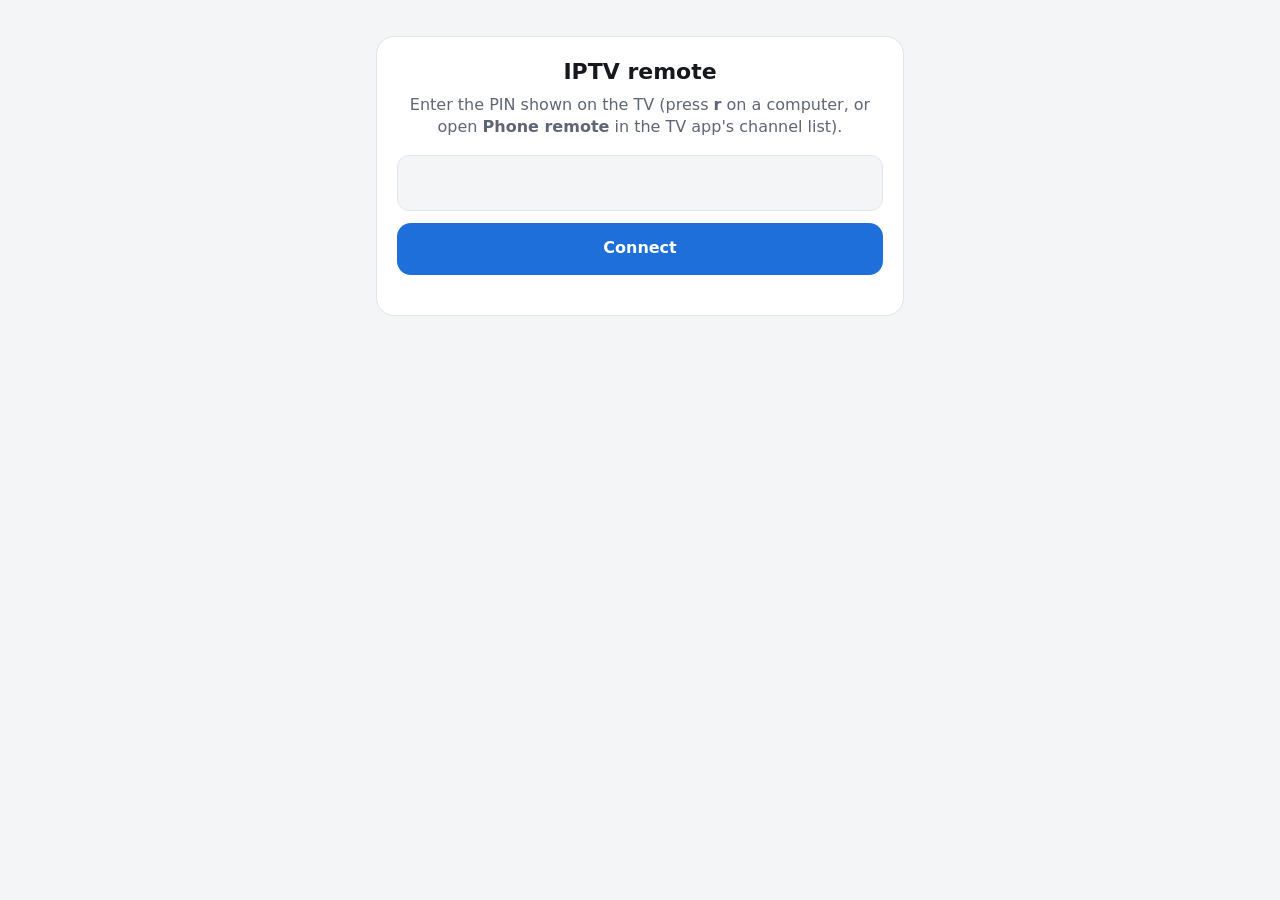
==== crates/iptv-remote/src/page.html @ b4e0c2cc "Control IPTV from a phone (web remote) The desktop app (r) and the Android app (phone remote button " ====
<!DOCTYPE html>
<html lang="en">
<head>
<meta charset="utf-8">
<meta name="viewport" content="width=device-width, initial-scale=1, viewport-fit=cover">
<meta name="theme-color" content="#14161a">
<meta name="referrer" content="no-referrer">
<title>IPTV remote</title>
<link rel="icon" href="data:image/svg+xml,%3Csvg xmlns='http://www.w3.org/2000/svg' viewBox='0 0 64 64'%3E%3Crect x='4' y='12' width='56' height='38' rx='6' fill='%231e88e5'/%3E%3Cpath d='M26 22v18l16-9z' fill='white'/%3E%3C/svg%3E">
<style>
:root {
  --bg: #f4f5f7; --card: #ffffff; --text: #16181d; --dim: #5f6673; --line: #e2e5ea;
  --accent: #1e6fd9; --accent-text: #ffffff; --star: #e0a800; --btn: #e9ecf1; --danger: #c62828;
}
@media (prefers-color-scheme: dark) {
  :root {
    --bg: #14161a; --card: #1d2026; --text: #eef0f3; --dim: #9aa2ae; --line: #2c3038;
    --accent: #4d9bff; --accent-text: #0b1220; --star: #ffcc33; --btn: #2a2e36; --danger: #ef6b6b;
  }
}
* { box-sizing: border-box; }
html, body { margin: 0; background: var(--bg); color: var(--text); }
body {
  font: 16px/1.4 system-ui, -apple-system, "Segoe UI", Roboto, sans-serif;
  padding: max(12px, env(safe-area-inset-top)) 16px max(16px, env(safe-area-inset-bottom));
  max-width: 560px; margin: 0 auto; -webkit-tap-highlight-color: transparent;
}
button, input, select { font: inherit; color: inherit; }
button {
  border: 0; border-radius: 14px; background: var(--btn); padding: 0; cursor: pointer;
  min-height: 52px; touch-action: manipulation; user-select: none;
}
button:active { filter: brightness(0.85); }
.hidden { display: none !important; }
.status { color: var(--dim); font-size: 14px; min-height: 20px; text-align: center; }
.status.error { color: var(--danger); }

.now {
  background: var(--card); border-radius: 18px; padding: 14px 16px; margin: 6px 0 12px;
  display: flex; align-items: center; gap: 12px; border: 1px solid var(--line);
}
.now .num { font-size: 28px; font-weight: 700; color: var(--accent); min-width: 2ch; font-variant-numeric: tabular-nums; }
.now .name { flex: 1; font-size: 19px; font-weight: 600; overflow-wrap: anywhere; }
.star { background: none; min-height: 44px; min-width: 44px; font-size: 26px; color: var(--dim); }
.star.on { color: var(--star); }

.pad { display: grid; grid-template-columns: repeat(3, 1fr); gap: 10px; margin-bottom: 10px; }
.pad button { font-size: 18px; font-weight: 600; }
.pad .big { min-height: 64px; font-size: 22px; }
.pad .primary { background: var(--accent); color: var(--accent-text); }
.pad small { display: block; font-size: 12px; font-weight: 500; opacity: 0.8; }

.tracks { display: grid; grid-template-columns: 1fr 1fr; gap: 10px; margin-bottom: 12px; }
.tracks label { font-size: 13px; color: var(--dim); display: block; }
.tracks select {
  width: 100%; min-height: 48px; border-radius: 12px; border: 1px solid var(--line);
  background: var(--card); padding: 0 10px;
}

.find { display: flex; gap: 8px; margin: 4px 0 8px; position: sticky; top: 0; background: var(--bg); padding: 6px 0; z-index: 1; }
.find input {
  flex: 1; min-width: 0; min-height: 48px; border-radius: 12px; border: 1px solid var(--line);
  background: var(--card); padding: 0 14px;
}
.tabs { display: flex; gap: 6px; }
.tabs button { min-height: 48px; padding: 0 14px; border-radius: 12px; font-weight: 600; }
.tabs button[aria-pressed="true"] { background: var(--accent); color: var(--accent-text); }

.list { list-style: none; margin: 0; padding: 0; background: var(--card); border-radius: 16px; border: 1px solid var(--line); overflow: hidden; }
.list li { display: flex; align-items: center; border-top: 1px solid var(--line); }
.list li:first-child { border-top: 0; }
.list .pick {
  flex: 1; min-width: 0; text-align: left; background: none; border-radius: 0; min-height: 52px;
  padding: 8px 14px; display: flex; gap: 12px; align-items: center;
}
.list .pick .n { color: var(--dim); min-width: 4.5ch; text-align: right; font-variant-numeric: tabular-nums; }
.list .pick .t { overflow-wrap: anywhere; }
.list li.playing .pick { color: var(--accent); font-weight: 700; }
.list .empty { padding: 18px; color: var(--dim); text-align: center; }
.more { width: 100%; margin-top: 10px; }

.pin { background: var(--card); border-radius: 18px; padding: 20px; margin-top: 24px; border: 1px solid var(--line); text-align: center; }
.pin h1 { font-size: 22px; margin: 0 0 6px; }
.pin p { color: var(--dim); margin: 0 0 16px; }
.pin input {
  width: 100%; font-size: 28px; letter-spacing: 0.3em; text-align: center; min-height: 56px;
  border-radius: 12px; border: 1px solid var(--line); background: var(--bg); margin-bottom: 12px;
}
.pin button { width: 100%; background: var(--accent); color: var(--accent-text); font-weight: 700; }
</style>
</head>
<body>

<section id="pin" class="pin hidden" aria-labelledby="pin-title">
  <h1 id="pin-title">IPTV remote</h1>
  <p>Enter the PIN shown on the TV (press <b>r</b> on a computer, or open
     <b>Phone remote</b> in the TV app's channel list).</p>
  <form id="pin-form">
    <input id="pin-input" inputmode="numeric" autocomplete="one-time-code" maxlength="6" pattern="[0-9]{6}" aria-label="PIN" required>
    <button type="submit">Connect</button>
  </form>
  <div id="pin-status" class="status"></div>
</section>

<main id="remote" class="hidden">
  <div id="status" class="status" role="status"></div>

  <div class="now">
    <div class="num" id="now-num">–</div>
    <div class="name" id="now-name">Connecting…</div>
    <button class="star" id="now-star" aria-label="Favorite" aria-pressed="false">☆</button>
  </div>

  <div class="pad">
    <button class="big primary" data-action="up" aria-label="Channel up">CH ▲</button>
    <button class="big" data-action="prev" aria-label="Previous channel">⟲<small>previous</small></button>
    <button class="big" data-volume="5" aria-label="Volume up">🔊 +</button>
    <button class="big primary" data-action="down" aria-label="Channel down">CH ▼</button>
    <button class="big" data-action="info" aria-label="Channel info on the TV">ⓘ<small>info</small></button>
    <button class="big" data-volume="-5" aria-label="Volume down">🔉 −</button>
    <button data-action="group-prev" aria-label="Previous group">◀ group</button>
    <button data-action="group-next" aria-label="Next group">group ▶</button>
    <button id="mute" aria-label="Mute" aria-pressed="false"><span id="vol">🔈 mute</span></button>
  </div>

  <div class="tracks" id="tracks">
    <div id="audio-box" class="hidden">
      <label for="audio">Audio</label>
      <select id="audio"></select>
    </div>
    <div id="subs-box" class="hidden">
      <label for="subs">Subtitles</label>
      <select id="subs"></select>
    </div>
  </div>

  <div class="find">
    <input id="q" type="search" placeholder="Search channels" autocomplete="off" autocorrect="off" spellcheck="false" aria-label="Search channels">
    <div class="tabs" role="group" aria-label="Show">
      <button id="tab-all" aria-pressed="true">All</button>
      <button id="tab-fav" aria-pressed="false" aria-label="Favorites only">★</button>
    </div>
  </div>
  <ul class="list" id="list" aria-label="Channels"></ul>
  <button class="more hidden" id="more">Show more</button>
</main>

<script>
'use strict';
var KEY_STORE = 'iptv-remote-key';
var PAGE = 150;
var key = '';
var seq = 0;
var state = null;
var items = [];
var shown = 0;
var favsOnly = false;
var listTimer = 0;
var listGen = 0;

function $(id) { return document.getElementById(id); }
function store(k, v) { try { if (v === undefined) return localStorage.getItem(k); localStorage.setItem(k, v); } catch (e) { return null; } }

function api(path, body) {
  var opts = { headers: { 'X-Key': key }, cache: 'no-store' };
  if (body) {
    opts.method = 'POST';
    opts.headers['Content-Type'] = 'application/json';
    opts.body = JSON.stringify(body);
  }
  return fetch(path, opts).then(function (r) {
    if (r.status === 401) { askPin('That PIN didn’t work. Check the TV and try again.'); throw new Error('pin'); }
    if (r.status === 429) { askPin('Too many wrong PINs. Wait a few minutes, then try again.'); throw new Error('locked'); }
    if (!r.ok) throw new Error('HTTP ' + r.status);
    return r.json();
  });
}

function send(cmd) {
  return api('/api/cmd', cmd).catch(function (e) { if (e.message !== 'pin') status('Not sent: ' + e.message, true); });
}

function status(text, error) {
  var s = $('status');
  s.textContent = text || '';
  s.classList.toggle('error', !!error);
}

/* ---- PIN */

function askPin(message) {
  $('remote').classList.add('hidden');
  $('pin').classList.remove('hidden');
  $('pin-status').textContent = message || '';
  $('pin-input').value = '';
}

$('pin-form').addEventListener('submit', function (ev) {
  ev.preventDefault();
  key = $('pin-input').value.trim();
  store(KEY_STORE, key);
  begin();
});

/* ---- state (long poll) */

function poll() {
  api('/api/state?seq=' + seq).then(function (s) {
    status('');
    // Refetch the list only when channels appear / disappear; a new channel
    // just moves the highlight (keeps the phone's scroll position).
    var first = !state;
    var listChanged = first || s.count !== state.count;
    seq = s.seq;
    state = s;
    render();
    if (first) refreshList(false);
    else if (listChanged) scheduleList();
    else markPlaying();
    setTimeout(poll, 0);
  }).catch(function (e) {
    if (e.message === 'pin' || e.message === 'locked') return;
    status('Can’t reach the TV. Is it on, and is this phone on the same Wi-Fi?', true);
    setTimeout(poll, 3000);
  });
}

function render() {
  var c = state.current;
  $('now-num').textContent = c.number;
  $('now-name').textContent = c.name || '';
  var star = $('now-star');
  star.textContent = c.fav ? '★' : '☆';
  star.classList.toggle('on', c.fav);
  star.setAttribute('aria-pressed', String(c.fav));
  $('vol').textContent = state.muted ? '🔇 muted' : '🔈 ' + (state.volume == null ? 'mute' : state.volume + '%');
  $('mute').setAttribute('aria-pressed', String(state.muted));
  fillTracks('audio', state.audio, null);
  fillTracks('subs', state.subs, 'Off');
}

function fillTracks(id, tracks, offLabel) {
  var box = $(id + '-box');
  var sel = $(id);
  var usable = offLabel ? tracks.length > 0 : tracks.length > 1;
  box.classList.toggle('hidden', !usable);
  if (!usable) return;
  var html = offLabel ? '<option value="off">' + offLabel + '</option>' : '';
  var chosen = 'off';
  tracks.forEach(function (t) {
    html += '<option value="' + t.id + '">' + escapeHtml(t.label) + '</option>';
    if (t.selected) chosen = String(t.id);
  });
  if (sel.innerHTML !== html) sel.innerHTML = html;
  if (document.activeElement !== sel) sel.value = chosen;
}

/* ---- channel list */

function refreshList(resetScroll) {
  var gen = ++listGen;
  var q = $('q').value.trim();
  api('/api/list?q=' + encodeURIComponent(q) + (favsOnly ? '&favs=1' : '')).then(function (r) {
    if (gen !== listGen) return;
    items = r.items;
    shown = 0;
    $('list').innerHTML = '';
    if (!items.length) {
      $('list').innerHTML = '<li class="empty">' + (favsOnly ? 'No favorites yet. Tap ☆ to add the channel you’re watching.' : 'No channels match.') + '</li>';
    }
    showMore();
    if (resetScroll) window.scrollTo(0, $('q').getBoundingClientRect().top + window.scrollY - 8);
  }).catch(function () {});
}

function showMore() {
  var list = $('list');
  var cur = state ? state.current.idx : -1;
  var frag = document.createDocumentFragment();
  items.slice(shown, shown + PAGE).forEach(function (it) {
    var li = document.createElement('li');
    if (it[0] === cur) li.className = 'playing';
    li.innerHTML = '<button class="pick" data-idx="' + it[0] + '"><span class="n">' + (it[0] + 1) +
      '</span><span class="t">' + escapeHtml(it[1]) + '</span></button>' +
      '<button class="star' + (it[2] ? ' on' : '') + '" data-fav="' + it[0] + '" aria-label="Favorite" aria-pressed="' + it[2] + '">' +
      (it[2] ? '★' : '☆') + '</button>';
    frag.appendChild(li);
  });
  list.appendChild(frag);
  shown = Math.min(items.length, shown + PAGE);
  $('more').classList.toggle('hidden', shown >= items.length);
  $('more').textContent = 'Show more (' + (items.length - shown) + ' left)';
}

// While the TV is still checking channels the count changes every second:
// refresh the list at most every few seconds.
var listPending = 0;
function scheduleList() {
  if (listPending) return;
  listPending = setTimeout(function () { listPending = 0; refreshList(false); }, 5000);
}

function markPlaying() {
  var cur = String(state.current.idx);
  Array.prototype.forEach.call($('list').querySelectorAll('.pick'), function (b) {
    b.parentNode.classList.toggle('playing', b.dataset.idx === cur);
  });
}

function escapeHtml(s) {
  return String(s).replace(/[&<>"']/g, function (c) {
    return { '&': '&amp;', '<': '&lt;', '>': '&gt;', '"': '&quot;', "'": '&#39;' }[c];
  });
}

/* ---- input */

document.addEventListener('click', function (ev) {
  var b = ev.target.closest('button');
  if (!b || !key) return;
  if (b.dataset.action) send({ cmd: 'action', name: b.dataset.action });
  else if (b.dataset.volume) send({ cmd: 'volume', delta: Number(b.dataset.volume) });
  else if (b.dataset.idx) {
    send({ cmd: 'tune', idx: Number(b.dataset.idx) });
    if (navigator.vibrate) navigator.vibrate(15);
  } else if (b.dataset.fav) {
    send({ cmd: 'fav', idx: Number(b.dataset.fav) }).then(function () { refreshList(false); });
  }
});
$('now-star').addEventListener('click', function () {
  if (state) send({ cmd: 'fav', idx: state.current.idx }).then(function () { refreshList(false); });
});
$('mute').addEventListener('click', function () { send({ cmd: 'mute' }); });
$('audio').addEventListener('change', function () { send({ cmd: 'track', kind: 'audio', id: Number(this.value) }); });
$('subs').addEventListener('change', function () {
  send({ cmd: 'track', kind: 'sub', id: this.value === 'off' ? null : Number(this.value) });
});
$('q').addEventListener('input', function () {
  clearTimeout(listTimer);
  listTimer = setTimeout(function () { refreshList(false); }, 200);
});
$('more').addEventListener('click', showMore);
function setTab(favs) {
  favsOnly = favs;
  $('tab-all').setAttribute('aria-pressed', String(!favs));
  $('tab-fav').setAttribute('aria-pressed', String(favs));
  refreshList(true);
}
$('tab-all').addEventListener('click', function () { setTab(false); });
$('tab-fav').addEventListener('click', function () { setTab(true); });
// Load more rows as the end of the list comes into view.
if ('IntersectionObserver' in window) {
  new IntersectionObserver(function (e) {
    if (e[0].isIntersecting && shown < items.length) showMore();
  }, { rootMargin: '600px' }).observe($('more'));
}

/* ---- start */

function begin() {
  $('pin').classList.add('hidden');
  $('remote').classList.remove('hidden');
  seq = 0;
  state = null;
  poll();
}

(function () {
  // The QR code carries the PIN after "#": remember it, then hide it.
  var fromQr = location.hash.replace(/^#/, '');
  if (/^[0-9]{6}$/.test(fromQr)) {
    store(KEY_STORE, fromQr);
    try { history.replaceState(null, '', location.pathname); } catch (e) { /* ignore */ }
  }
  key = store(KEY_STORE) || '';
  if (key) begin(); else askPin();
})();
</script>
</body>
</html>
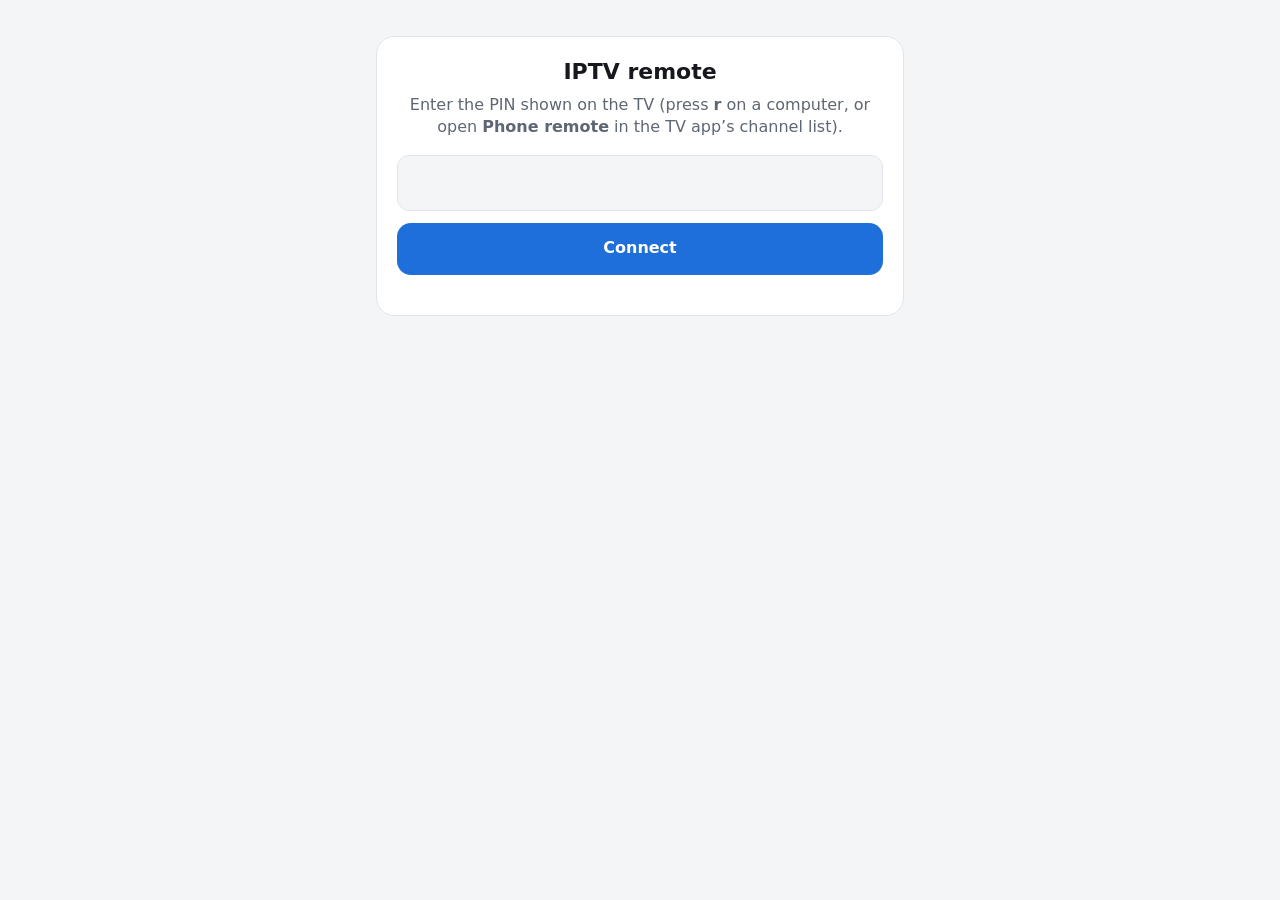
==== commit 72bf70ec: "Translate IPTV into Italian, Spanish, French, German and Portuguese Every app follows the device's l" ====
--- a/crates/iptv-remote/src/page.html
+++ b/crates/iptv-remote/src/page.html
@@ -39,6 +39,8 @@
   background: var(--card); border-radius: 18px; padding: 14px 16px; margin: 6px 0 12px;
   display: flex; align-items: center; gap: 12px; border: 1px solid var(--line);
 }
+.logo { width: 44px; height: 30px; object-fit: contain; flex: none; }
+.now .logo { width: 64px; height: 40px; }
 .now .num { font-size: 28px; font-weight: 700; color: var(--accent); min-width: 2ch; font-variant-numeric: tabular-nums; }
 .now .name { flex: 1; font-size: 19px; font-weight: 600; overflow-wrap: anywhere; }
 .star { background: none; min-height: 44px; min-width: 44px; font-size: 26px; color: var(--dim); }
@@ -79,6 +81,12 @@
 .list .empty { padding: 18px; color: var(--dim); text-align: center; }
 .more { width: 100%; margin-top: 10px; }
 
+.tools { margin: 24px 0 8px; background: var(--card); border: 1px solid var(--line); border-radius: 16px; padding: 14px 16px; }
+.tools h2 { font-size: 17px; margin: 0 0 4px; }
+.tools p { color: var(--dim); font-size: 14px; margin: 0 0 12px; }
+.tools .row2 { display: grid; grid-template-columns: 1fr 1fr; gap: 10px; }
+.tools button, .tools label.btn { min-height: 48px; border-radius: 12px; background: var(--btn); display: flex;
+  align-items: center; justify-content: center; text-align: center; font-weight: 600; font-size: 15px; padding: 6px 8px; cursor: pointer; }
 .pin { background: var(--card); border-radius: 18px; padding: 20px; margin-top: 24px; border: 1px solid var(--line); text-align: center; }
 .pin h1 { font-size: 22px; margin: 0 0 6px; }
 .pin p { color: var(--dim); margin: 0 0 16px; }
@@ -92,12 +100,11 @@
 <body>
 
 <section id="pin" class="pin hidden" aria-labelledby="pin-title">
-  <h1 id="pin-title">IPTV remote</h1>
-  <p>Enter the PIN shown on the TV (press <b>r</b> on a computer, or open
-     <b>Phone remote</b> in the TV app's channel list).</p>
+  <h1 id="pin-title" data-t="IPTV remote">IPTV remote</h1>
+  <p data-th="Enter the PIN shown on the TV (press <b>r</b> on a computer, or open <b>Phone remote</b> in the TV app’s channel list).">Enter the PIN shown on the TV (press <b>r</b> on a computer, or open <b>Phone remote</b> in the TV app’s channel list).</p>
   <form id="pin-form">
     <input id="pin-input" inputmode="numeric" autocomplete="one-time-code" maxlength="6" pattern="[0-9]{6}" aria-label="PIN" required>
-    <button type="submit">Connect</button>
+    <button type="submit" data-t="Connect">Connect</button>
   </form>
   <div id="pin-status" class="status"></div>
 </section>
@@ -106,47 +113,254 @@
   <div id="status" class="status" role="status"></div>
 
   <div class="now">
+    <img class="logo hidden" id="now-logo" alt="" referrerpolicy="no-referrer">
     <div class="num" id="now-num">–</div>
-    <div class="name" id="now-name">Connecting…</div>
+    <div class="name" id="now-name" data-t="Connecting…">Connecting…</div>
     <button class="star" id="now-star" aria-label="Favorite" aria-pressed="false">☆</button>
   </div>
 
   <div class="pad">
     <button class="big primary" data-action="up" aria-label="Channel up">CH ▲</button>
-    <button class="big" data-action="prev" aria-label="Previous channel">⟲<small>previous</small></button>
+    <button class="big" data-action="prev" aria-label="Previous channel">⟲<small data-t="previous">previous</small></button>
     <button class="big" data-volume="5" aria-label="Volume up">🔊 +</button>
     <button class="big primary" data-action="down" aria-label="Channel down">CH ▼</button>
-    <button class="big" data-action="info" aria-label="Channel info on the TV">ⓘ<small>info</small></button>
+    <button class="big" data-action="info" aria-label="Channel info on the TV">ⓘ<small data-t="info">info</small></button>
     <button class="big" data-volume="-5" aria-label="Volume down">🔉 −</button>
-    <button data-action="group-prev" aria-label="Previous group">◀ group</button>
-    <button data-action="group-next" aria-label="Next group">group ▶</button>
+    <button data-action="group-prev" aria-label="Previous group">◀ <span data-t="group">group</span></button>
+    <button data-action="group-next" aria-label="Next group"><span data-t="group">group</span> ▶</button>
     <button id="mute" aria-label="Mute" aria-pressed="false"><span id="vol">🔈 mute</span></button>
   </div>
 
   <div class="tracks" id="tracks">
     <div id="audio-box" class="hidden">
-      <label for="audio">Audio</label>
+      <label for="audio" data-t="Audio">Audio</label>
       <select id="audio"></select>
     </div>
     <div id="subs-box" class="hidden">
-      <label for="subs">Subtitles</label>
+      <label for="subs" data-t="Subtitles">Subtitles</label>
       <select id="subs"></select>
     </div>
   </div>
 
   <div class="find">
-    <input id="q" type="search" placeholder="Search channels" autocomplete="off" autocorrect="off" spellcheck="false" aria-label="Search channels">
+    <input id="q" type="search" placeholder="Search channels" data-tp="Search channels" autocomplete="off" autocorrect="off" spellcheck="false" aria-label="Search channels">
     <div class="tabs" role="group" aria-label="Show">
-      <button id="tab-all" aria-pressed="true">All</button>
+      <button id="tab-all" aria-pressed="true" data-t="All">All</button>
       <button id="tab-fav" aria-pressed="false" aria-label="Favorites only">★</button>
+      <button id="tab-recent" aria-pressed="false" aria-label="Recently watched">🕘</button>
     </div>
   </div>
   <ul class="list" id="list" aria-label="Channels"></ul>
-  <button class="more hidden" id="more">Show more</button>
+  <button class="more hidden" id="more" data-t="Show more">Show more</button>
+
+  <section class="tools" aria-labelledby="tools-title">
+    <h2 id="tools-title" data-t="Move favorites">Move favorites</h2>
+    <p data-t="Save this TV’s favorites on your phone, then open another TV’s or computer’s remote and add them there.">Save this TV’s favorites on your phone, then open another TV’s or computer’s remote and add them there.</p>
+    <div class="row2">
+      <button id="fav-save" data-t="Save to this phone">Save to this phone</button>
+      <label class="btn" for="fav-file" data-t="Add from a file">Add from a file</label>
+    </div>
+    <input id="fav-file" type="file" accept=".json,application/json" hidden>
+    <div id="fav-status" class="status" role="status"></div>
+  </section>
 </main>
 
 <script>
 'use strict';
+/* Translations: the phone's language picks them (English otherwise). */
+var I18N = {
+"it": {
+"IPTV remote": "Telecomando IPTV",
+"Enter the PIN shown on the TV (press <b>r</b> on a computer, or open <b>Phone remote</b> in the TV app’s channel list).": "Inserisci il PIN mostrato sulla TV (premi <b>r</b> su un computer, oppure apri <b>Telecomando dal telefono</b> nell’elenco dei canali dell’app per TV).",
+"Connect": "Connetti",
+"Connecting…": "Connessione…",
+"previous": "precedente",
+"info": "info",
+"group": "gruppo",
+"Audio": "Audio",
+"Subtitles": "Sottotitoli",
+"Off": "Disattivati",
+"Search channels": "Cerca canali",
+"All": "Tutti",
+"Show more": "Mostra altri",
+"Show more ({0} left)": "Mostra altri ({0} rimasti)",
+"Move favorites": "Sposta i preferiti",
+"Save this TV’s favorites on your phone, then open another TV’s or computer’s remote and add them there.": "Salva sul telefono i preferiti di questa TV, poi apri il telecomando di un’altra TV o di un computer e aggiungili lì.",
+"Save to this phone": "Salva sul telefono",
+"Add from a file": "Aggiungi da un file",
+"mute": "muto",
+"muted": "audio disattivato",
+"That PIN didn’t work. Check the TV and try again.": "Quel PIN non funziona. Controlla la TV e riprova.",
+"Too many wrong PINs. Wait a few minutes, then try again.": "Troppi PIN errati. Aspetta qualche minuto, poi riprova.",
+"Not sent: {0}": "Non inviato: {0}",
+"Can’t reach the TV. Is it on, and is this phone on the same Wi-Fi?": "Impossibile raggiungere la TV. È accesa, e il telefono è sulla stessa rete Wi-Fi?",
+"No favorites yet. Tap ☆ to add the channel you’re watching.": "Ancora nessun preferito. Tocca ☆ per aggiungere il canale che stai guardando.",
+"Channels you watch will appear here.": "I canali che guardi appariranno qui.",
+"No channels match.": "Nessun canale corrisponde.",
+"Saved “IPTV favorites.json” (look in your downloads).": "Salvato “IPTV favorites.json” (guarda nei download).",
+"Couldn’t save: {0}": "Impossibile salvare: {0}",
+"That file couldn’t be used.": "Quel file non si può usare.",
+"Favorites sent to the TV: {0}.": "Preferiti inviati alla TV: {0}.",
+"Favorites sent to the TV: {0} ({1} not in its channel list yet).": "Preferiti inviati alla TV: {0} ({1} non ancora nel suo elenco).",
+"Couldn’t send: {0}": "Impossibile inviare: {0}"
+},
+"es": {
+"IPTV remote": "Mando de IPTV",
+"Enter the PIN shown on the TV (press <b>r</b> on a computer, or open <b>Phone remote</b> in the TV app’s channel list).": "Introduce el PIN que aparece en la TV (pulsa <b>r</b> en un ordenador, o abre <b>Mando desde el móvil</b> en la lista de canales de la app de TV).",
+"Connect": "Conectar",
+"Connecting…": "Conectando…",
+"previous": "anterior",
+"info": "info",
+"group": "grupo",
+"Audio": "Audio",
+"Subtitles": "Subtítulos",
+"Off": "Desactivados",
+"Search channels": "Buscar canales",
+"All": "Todos",
+"Show more": "Mostrar más",
+"Show more ({0} left)": "Mostrar más (quedan {0})",
+"Move favorites": "Mover favoritos",
+"Save this TV’s favorites on your phone, then open another TV’s or computer’s remote and add them there.": "Guarda en el móvil los favoritos de esta TV y luego abre el mando de otra TV u ordenador y añádelos allí.",
+"Save to this phone": "Guardar en el móvil",
+"Add from a file": "Añadir desde un archivo",
+"mute": "silencio",
+"muted": "silenciado",
+"That PIN didn’t work. Check the TV and try again.": "Ese PIN no funciona. Comprueba la TV e inténtalo de nuevo.",
+"Too many wrong PINs. Wait a few minutes, then try again.": "Demasiados PIN incorrectos. Espera unos minutos e inténtalo de nuevo.",
+"Not sent: {0}": "No enviado: {0}",
+"Can’t reach the TV. Is it on, and is this phone on the same Wi-Fi?": "No se puede contactar con la TV. ¿Está encendida y el móvil en la misma Wi-Fi?",
+"No favorites yet. Tap ☆ to add the channel you’re watching.": "Aún no hay favoritos. Toca ☆ para añadir el canal que estás viendo.",
+"Channels you watch will appear here.": "Los canales que veas aparecerán aquí.",
+"No channels match.": "Ningún canal coincide.",
+"Saved “IPTV favorites.json” (look in your downloads).": "Guardado “IPTV favorites.json” (búscalo en tus descargas).",
+"Couldn’t save: {0}": "No se pudo guardar: {0}",
+"That file couldn’t be used.": "No se puede usar ese archivo.",
+"Favorites sent to the TV: {0}.": "Favoritos enviados a la TV: {0}.",
+"Favorites sent to the TV: {0} ({1} not in its channel list yet).": "Favoritos enviados a la TV: {0} ({1} aún no están en su lista).",
+"Couldn’t send: {0}": "No se pudo enviar: {0}"
+},
+"fr": {
+"IPTV remote": "Télécommande IPTV",
+"Enter the PIN shown on the TV (press <b>r</b> on a computer, or open <b>Phone remote</b> in the TV app’s channel list).": "Saisissez le code affiché sur la TV (appuyez sur <b>r</b> sur un ordinateur, ou ouvrez <b>Télécommande sur téléphone</b> dans la liste des chaînes de l’app TV).",
+"Connect": "Se connecter",
+"Connecting…": "Connexion…",
+"previous": "précédente",
+"info": "infos",
+"group": "groupe",
+"Audio": "Audio",
+"Subtitles": "Sous-titres",
+"Off": "Désactivés",
+"Search channels": "Rechercher une chaîne",
+"All": "Toutes",
+"Show more": "Afficher plus",
+"Show more ({0} left)": "Afficher plus ({0} restantes)",
+"Move favorites": "Déplacer les favoris",
+"Save this TV’s favorites on your phone, then open another TV’s or computer’s remote and add them there.": "Enregistrez les favoris de cette TV sur votre téléphone, puis ouvrez la télécommande d’une autre TV ou d’un ordinateur et ajoutez-les.",
+"Save to this phone": "Enregistrer sur le téléphone",
+"Add from a file": "Ajouter depuis un fichier",
+"mute": "muet",
+"muted": "son coupé",
+"That PIN didn’t work. Check the TV and try again.": "Ce code ne fonctionne pas. Vérifiez la TV et réessayez.",
+"Too many wrong PINs. Wait a few minutes, then try again.": "Trop de codes erronés. Attendez quelques minutes, puis réessayez.",
+"Not sent: {0}": "Non envoyé : {0}",
+"Can’t reach the TV. Is it on, and is this phone on the same Wi-Fi?": "Impossible de joindre la TV. Est-elle allumée, et ce téléphone est-il sur le même Wi-Fi ?",
+"No favorites yet. Tap ☆ to add the channel you’re watching.": "Pas encore de favoris. Touchez ☆ pour ajouter la chaîne que vous regardez.",
+"Channels you watch will appear here.": "Les chaînes que vous regardez apparaîtront ici.",
+"No channels match.": "Aucune chaîne ne correspond.",
+"Saved “IPTV favorites.json” (look in your downloads).": "“IPTV favorites.json” enregistré (regardez dans vos téléchargements).",
+"Couldn’t save: {0}": "Enregistrement impossible : {0}",
+"That file couldn’t be used.": "Ce fichier ne peut pas être utilisé.",
+"Favorites sent to the TV: {0}.": "Favoris envoyés à la TV : {0}.",
+"Favorites sent to the TV: {0} ({1} not in its channel list yet).": "Favoris envoyés à la TV : {0} ({1} pas encore dans sa liste).",
+"Couldn’t send: {0}": "Envoi impossible : {0}"
+},
+"de": {
+"IPTV remote": "IPTV-Fernbedienung",
+"Enter the PIN shown on the TV (press <b>r</b> on a computer, or open <b>Phone remote</b> in the TV app’s channel list).": "Gib die auf dem Fernseher angezeigte PIN ein (am Computer <b>r</b> drücken oder in der Senderliste der TV-App <b>Handy-Fernbedienung</b> öffnen).",
+"Connect": "Verbinden",
+"Connecting…": "Verbinden…",
+"previous": "vorheriger",
+"info": "Info",
+"group": "Gruppe",
+"Audio": "Audio",
+"Subtitles": "Untertitel",
+"Off": "Aus",
+"Search channels": "Sender suchen",
+"All": "Alle",
+"Show more": "Mehr anzeigen",
+"Show more ({0} left)": "Mehr anzeigen (noch {0})",
+"Move favorites": "Favoriten übertragen",
+"Save this TV’s favorites on your phone, then open another TV’s or computer’s remote and add them there.": "Speichere die Favoriten dieses Fernsehers auf dem Handy, öffne dann die Fernbedienung eines anderen Fernsehers oder Computers und füge sie dort hinzu.",
+"Save to this phone": "Auf dem Handy speichern",
+"Add from a file": "Aus Datei hinzufügen",
+"mute": "stumm",
+"muted": "stumm",
+"That PIN didn’t work. Check the TV and try again.": "Diese PIN funktioniert nicht. Prüfe den Fernseher und versuche es erneut.",
+"Too many wrong PINs. Wait a few minutes, then try again.": "Zu viele falsche PINs. Warte ein paar Minuten und versuche es dann erneut.",
+"Not sent: {0}": "Nicht gesendet: {0}",
+"Can’t reach the TV. Is it on, and is this phone on the same Wi-Fi?": "Der Fernseher ist nicht erreichbar. Ist er an und ist das Handy im selben WLAN?",
+"No favorites yet. Tap ☆ to add the channel you’re watching.": "Noch keine Favoriten. Tippe auf ☆, um den Sender hinzuzufügen, den du gerade siehst.",
+"Channels you watch will appear here.": "Sender, die du ansiehst, erscheinen hier.",
+"No channels match.": "Kein Sender passt.",
+"Saved “IPTV favorites.json” (look in your downloads).": "„IPTV favorites.json“ gespeichert (in deinen Downloads).",
+"Couldn’t save: {0}": "Speichern nicht möglich: {0}",
+"That file couldn’t be used.": "Diese Datei kann nicht verwendet werden.",
+"Favorites sent to the TV: {0}.": "An den Fernseher gesendete Favoriten: {0}.",
+"Favorites sent to the TV: {0} ({1} not in its channel list yet).": "An den Fernseher gesendete Favoriten: {0} ({1} noch nicht in seiner Senderliste).",
+"Couldn’t send: {0}": "Senden nicht möglich: {0}"
+},
+"pt": {
+"IPTV remote": "Comando IPTV",
+"Enter the PIN shown on the TV (press <b>r</b> on a computer, or open <b>Phone remote</b> in the TV app’s channel list).": "Introduza o PIN mostrado na TV (prima <b>r</b> num computador, ou abra <b>Comando no telemóvel</b> na lista de canais da app de TV).",
+"Connect": "Ligar",
+"Connecting…": "A ligar…",
+"previous": "anterior",
+"info": "info",
+"group": "grupo",
+"Audio": "Áudio",
+"Subtitles": "Legendas",
+"Off": "Desligadas",
+"Search channels": "Pesquisar canais",
+"All": "Todos",
+"Show more": "Mostrar mais",
+"Show more ({0} left)": "Mostrar mais (faltam {0})",
+"Move favorites": "Mover favoritos",
+"Save this TV’s favorites on your phone, then open another TV’s or computer’s remote and add them there.": "Guarde no telemóvel os favoritos desta TV e depois abra o comando de outra TV ou computador e adicione-os lá.",
+"Save to this phone": "Guardar no telemóvel",
+"Add from a file": "Adicionar de um ficheiro",
+"mute": "sem som",
+"muted": "sem som",
+"That PIN didn’t work. Check the TV and try again.": "Esse PIN não funciona. Verifique a TV e tente de novo.",
+"Too many wrong PINs. Wait a few minutes, then try again.": "Demasiados PIN errados. Espere alguns minutos e tente de novo.",
+"Not sent: {0}": "Não enviado: {0}",
+"Can’t reach the TV. Is it on, and is this phone on the same Wi-Fi?": "Não é possível contactar a TV. Está ligada e o telemóvel está na mesma Wi-Fi?",
+"No favorites yet. Tap ☆ to add the channel you’re watching.": "Ainda não há favoritos. Toque em ☆ para adicionar o canal que está a ver.",
+"Channels you watch will appear here.": "Os canais que vir vão aparecer aqui.",
+"No channels match.": "Nenhum canal corresponde.",
+"Saved “IPTV favorites.json” (look in your downloads).": "“IPTV favorites.json” guardado (veja nas transferências).",
+"Couldn’t save: {0}": "Não foi possível guardar: {0}",
+"That file couldn’t be used.": "Esse ficheiro não pode ser usado.",
+"Favorites sent to the TV: {0}.": "Favoritos enviados para a TV: {0}.",
+"Favorites sent to the TV: {0} ({1} not in its channel list yet).": "Favoritos enviados para a TV: {0} ({1} ainda não estão na lista).",
+"Couldn’t send: {0}": "Não foi possível enviar: {0}"
+}
+};
+var LANG = String(navigator.language || 'en').slice(0, 2).toLowerCase();
+function T(en) { var t = I18N[LANG]; return (t && t[en]) || en; }
+function TF(en) {
+  var s = T(en);
+  for (var i = 1; i < arguments.length; i++) s = s.split('{' + (i - 1) + '}').join(String(arguments[i]));
+  return s;
+}
+(function translatePage() {
+  if (!I18N[LANG]) return;
+  document.documentElement.lang = LANG;
+  document.title = T('IPTV remote');
+  Array.prototype.forEach.call(document.querySelectorAll('[data-t]'), function (el) { el.textContent = T(el.dataset.t); });
+  Array.prototype.forEach.call(document.querySelectorAll('[data-th]'), function (el) { el.innerHTML = T(el.dataset.th); });
+  Array.prototype.forEach.call(document.querySelectorAll('[data-tp]'), function (el) { el.placeholder = T(el.dataset.tp); });
+})();
+
 var KEY_STORE = 'iptv-remote-key';
 var PAGE = 150;
 var key = '';
@@ -154,30 +368,30 @@
 var state = null;
 var items = [];
 var shown = 0;
-var favsOnly = false;
+var show = 'all'; // 'all' | 'favs' | 'recent'
 var listTimer = 0;
 var listGen = 0;
 
 function $(id) { return document.getElementById(id); }
 function store(k, v) { try { if (v === undefined) return localStorage.getItem(k); localStorage.setItem(k, v); } catch (e) { return null; } }
 
-function api(path, body) {
+function api(path, body, raw) {
   var opts = { headers: { 'X-Key': key }, cache: 'no-store' };
   if (body) {
     opts.method = 'POST';
     opts.headers['Content-Type'] = 'application/json';
-    opts.body = JSON.stringify(body);
+    opts.body = raw ? body : JSON.stringify(body);
   }
   return fetch(path, opts).then(function (r) {
-    if (r.status === 401) { askPin('That PIN didn’t work. Check the TV and try again.'); throw new Error('pin'); }
-    if (r.status === 429) { askPin('Too many wrong PINs. Wait a few minutes, then try again.'); throw new Error('locked'); }
+    if (r.status === 401) { askPin(T('That PIN didn’t work. Check the TV and try again.')); throw new Error('pin'); }
+    if (r.status === 429) { askPin(T('Too many wrong PINs. Wait a few minutes, then try again.')); throw new Error('locked'); }
     if (!r.ok) throw new Error('HTTP ' + r.status);
     return r.json();
   });
 }
 
 function send(cmd) {
-  return api('/api/cmd', cmd).catch(function (e) { if (e.message !== 'pin') status('Not sent: ' + e.message, true); });
+  return api('/api/cmd', cmd).catch(function (e) { if (e.message !== 'pin') status(TF('Not sent: {0}', e.message), true); });
 }
 
 function status(text, error) {
@@ -220,7 +434,7 @@
     setTimeout(poll, 0);
   }).catch(function (e) {
     if (e.message === 'pin' || e.message === 'locked') return;
-    status('Can’t reach the TV. Is it on, and is this phone on the same Wi-Fi?', true);
+    status(T('Can’t reach the TV. Is it on, and is this phone on the same Wi-Fi?'), true);
     setTimeout(poll, 3000);
   });
 }
@@ -229,14 +443,17 @@
   var c = state.current;
   $('now-num').textContent = c.number;
   $('now-name').textContent = c.name || '';
+  var logo = $('now-logo');
+  if (c.logo) { if (logo.getAttribute('src') !== c.logo) logo.src = c.logo; logo.classList.remove('hidden'); }
+  else logo.classList.add('hidden');
   var star = $('now-star');
   star.textContent = c.fav ? '★' : '☆';
   star.classList.toggle('on', c.fav);
   star.setAttribute('aria-pressed', String(c.fav));
-  $('vol').textContent = state.muted ? '🔇 muted' : '🔈 ' + (state.volume == null ? 'mute' : state.volume + '%');
+  $('vol').textContent = state.muted ? '🔇 ' + T('muted') : '🔈 ' + (state.volume == null ? T('mute') : state.volume + '%');
   $('mute').setAttribute('aria-pressed', String(state.muted));
   fillTracks('audio', state.audio, null);
-  fillTracks('subs', state.subs, 'Off');
+  fillTracks('subs', state.subs, T('Off'));
 }
 
 function fillTracks(id, tracks, offLabel) {
@@ -260,13 +477,16 @@
 function refreshList(resetScroll) {
   var gen = ++listGen;
   var q = $('q').value.trim();
-  api('/api/list?q=' + encodeURIComponent(q) + (favsOnly ? '&favs=1' : '')).then(function (r) {
+  var which = show === 'favs' ? '&favs=1' : show === 'recent' ? '&recent=1' : '';
+  api('/api/list?q=' + encodeURIComponent(q) + which).then(function (r) {
     if (gen !== listGen) return;
     items = r.items;
     shown = 0;
     $('list').innerHTML = '';
     if (!items.length) {
-      $('list').innerHTML = '<li class="empty">' + (favsOnly ? 'No favorites yet. Tap ☆ to add the channel you’re watching.' : 'No channels match.') + '</li>';
+      var empty = T(show === 'favs' ? 'No favorites yet. Tap ☆ to add the channel you’re watching.'
+        : show === 'recent' ? 'Channels you watch will appear here.' : 'No channels match.');
+      $('list').innerHTML = '<li class="empty">' + empty + '</li>';
     }
     showMore();
     if (resetScroll) window.scrollTo(0, $('q').getBoundingClientRect().top + window.scrollY - 8);
@@ -280,8 +500,12 @@
   items.slice(shown, shown + PAGE).forEach(function (it) {
     var li = document.createElement('li');
     if (it[0] === cur) li.className = 'playing';
+    var logo = /^https?:/.test(it[3] || '')
+      ? '<img class="logo" loading="lazy" alt="" referrerpolicy="no-referrer" src="' + escapeHtml(it[3]) +
+        '" onerror="this.style.visibility=\'hidden\'">'
+      : '<span class="logo"></span>';
     li.innerHTML = '<button class="pick" data-idx="' + it[0] + '"><span class="n">' + (it[0] + 1) +
-      '</span><span class="t">' + escapeHtml(it[1]) + '</span></button>' +
+      '</span>' + logo + '<span class="t">' + escapeHtml(it[1]) + '</span></button>' +
       '<button class="star' + (it[2] ? ' on' : '') + '" data-fav="' + it[0] + '" aria-label="Favorite" aria-pressed="' + it[2] + '">' +
       (it[2] ? '★' : '☆') + '</button>';
     frag.appendChild(li);
@@ -289,7 +513,7 @@
   list.appendChild(frag);
   shown = Math.min(items.length, shown + PAGE);
   $('more').classList.toggle('hidden', shown >= items.length);
-  $('more').textContent = 'Show more (' + (items.length - shown) + ' left)';
+  $('more').textContent = TF('Show more ({0} left)', items.length - shown);
 }
 
 // While the TV is still checking channels the count changes every second:
@@ -340,14 +564,57 @@
   listTimer = setTimeout(function () { refreshList(false); }, 200);
 });
 $('more').addEventListener('click', showMore);
-function setTab(favs) {
-  favsOnly = favs;
-  $('tab-all').setAttribute('aria-pressed', String(!favs));
-  $('tab-fav').setAttribute('aria-pressed', String(favs));
+
+/* ---- moving favorites */
+
+$('fav-save').addEventListener('click', function () {
+  fetch('/api/favorites', { headers: { 'X-Key': key }, cache: 'no-store' }).then(function (r) {
+    if (!r.ok) throw new Error('HTTP ' + r.status);
+    return r.blob();
+  }).then(function (blob) {
+    var a = document.createElement('a');
+    a.href = URL.createObjectURL(blob);
+    a.download = 'IPTV favorites.json';
+    document.body.appendChild(a);
+    a.click();
+    setTimeout(function () { URL.revokeObjectURL(a.href); a.remove(); }, 1000);
+    $('fav-status').textContent = T('Saved \u201cIPTV favorites.json\u201d (look in your downloads).');
+  }).catch(function (e) { $('fav-status').textContent = TF('Couldn\u2019t save: {0}', e.message); });
+});
+
+$('fav-file').addEventListener('change', function () {
+  var file = this.files && this.files[0];
+  this.value = '';
+  if (!file) return;
+  var reader = new FileReader();
+  reader.onload = function () {
+    fetch('/api/favorites', {
+      method: 'POST', cache: 'no-store',
+      headers: { 'X-Key': key, 'Content-Type': 'application/json' },
+      body: String(reader.result),
+    }).then(function (r) {
+      return r.json().then(function (j) { return { ok: r.ok, j: j }; });
+    }).then(function (res) {
+      if (!res.ok) { $('fav-status').textContent = T('That file couldn\u2019t be used.'); return; }
+      var n = res.j.count;
+      $('fav-status').textContent = res.j.missing
+        ? TF('Favorites sent to the TV: {0} ({1} not in its channel list yet).', n, res.j.missing)
+        : TF('Favorites sent to the TV: {0}.', n);
+      setTimeout(function () { refreshList(false); }, 800);
+    }).catch(function (e) { $('fav-status').textContent = TF('Couldn\u2019t send: {0}', e.message); });
+  };
+  reader.readAsText(file);
+});
+function setTab(which) {
+  show = which;
+  $('tab-all').setAttribute('aria-pressed', String(which === 'all'));
+  $('tab-fav').setAttribute('aria-pressed', String(which === 'favs'));
+  $('tab-recent').setAttribute('aria-pressed', String(which === 'recent'));
   refreshList(true);
 }
-$('tab-all').addEventListener('click', function () { setTab(false); });
-$('tab-fav').addEventListener('click', function () { setTab(true); });
+$('tab-all').addEventListener('click', function () { setTab('all'); });
+$('tab-fav').addEventListener('click', function () { setTab('favs'); });
+$('tab-recent').addEventListener('click', function () { setTab('recent'); });
 // Load more rows as the end of the list comes into view.
 if ('IntersectionObserver' in window) {
   new IntersectionObserver(function (e) {
